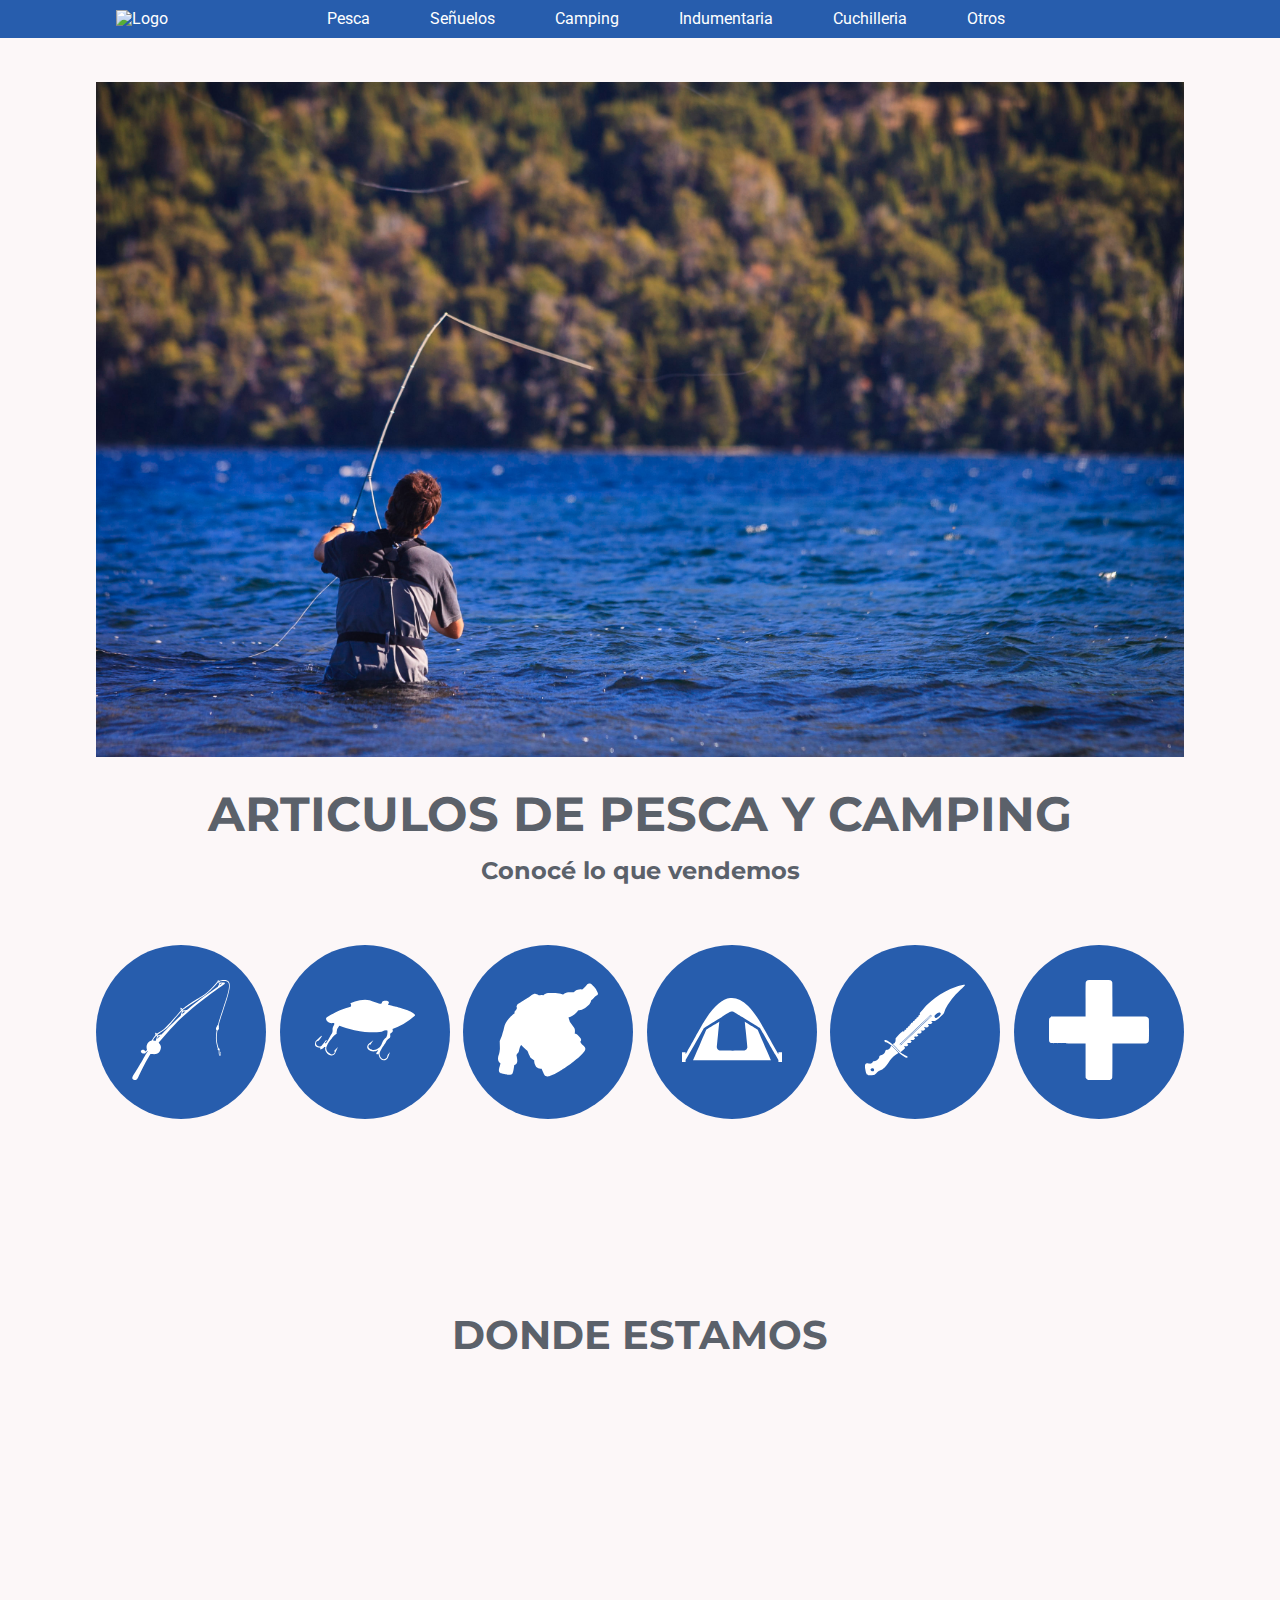
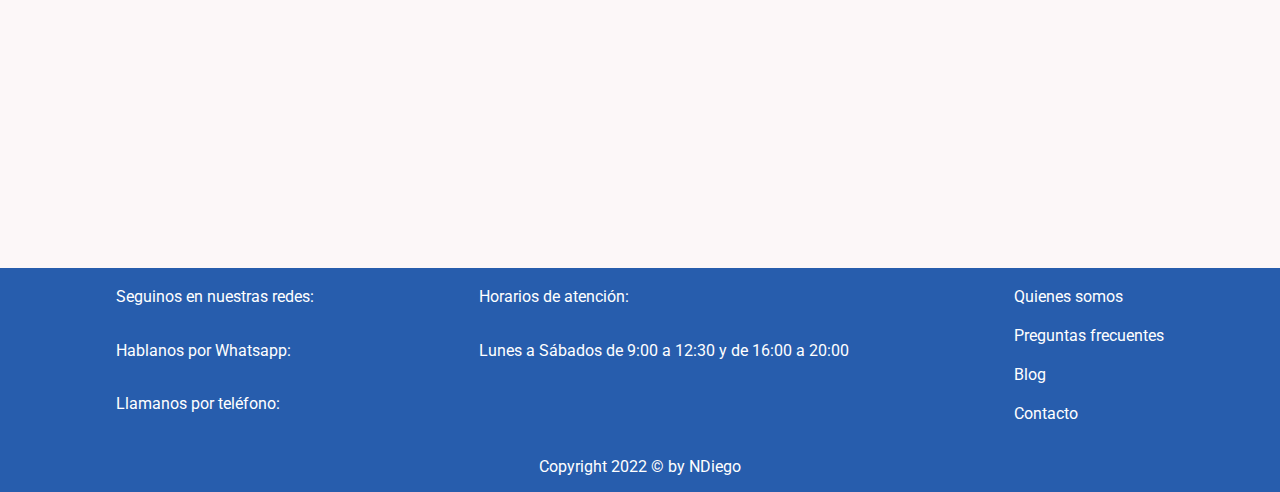
==== HTML/index.html @ 922c332b "Commit 1: Rama master - Estructura inicial del proyecto" ====
<!DOCTYPE html>
<html lang="es">
<head>
    <link rel="preconnect" href="https://fonts.googleapis.com">
    <link rel="preconnect" href="https://fonts.gstatic.com" crossorigin>
    <link href="https://fonts.googleapis.com/css2?family=Montserrat:wght@700;900&family=Roboto&display=swap" rel="stylesheet">
    <meta charset="UTF-8">
    <meta http-equiv="X-UA-Compatible" content="IE=edge">
    <meta name="viewport" content="width=device-width, initial-scale=1.0">
    <title>Proyecto-final</title>
    <!-- link para utilizar íconos de FONT AWESOME -->
    <link rel="stylesheet" href="https://cdnjs.cloudflare.com/ajax/libs/font-awesome/6.0.0-beta3/css/all.min.css" integrity="sha512-Fo3rlrZj/k7ujTnHg4CGR2D7kSs0v4LLanw2qksYuRlEzO+tcaEPQogQ0KaoGN26/zrn20ImR1DfuLWnOo7aBA==" crossorigin="anonymous" referrerpolicy="no-referrer" />
    <link rel="stylesheet" href="./estilos/estilos.css">
</head>
<body>
    <div class="contenedorHeader">
        <header>
            <nav class="nav">
                <!-- LOGO -->
                <a href="#" class="nav__logo">
                    <img class="nav__imgLogo" src="../imagenes/logo2.svg" alt="Logo">
                </a>
                
                <!-- BARRA DE NAVEGACIÓN -->
                <ul class="nav__lista">
                    <li class="nav__itemLista itemLista">
                        <a href="#">Pesca</a>
                    </li>
                    <li class="nav__itemLista itemLista">
                        <a href="#">Señuelos</a>
                    </li>
                    <li class="nav__itemLista itemLista">
                        <a href="#">Camping</a>
                    </li>
                    <li class="nav__itemLista itemLista">
                        <a href="#">Indumentaria</a>
                    </li>
                    <li class="nav__itemLista itemLista">
                        <a href="#">Cuchilleria</a>
                    </li>
                    <li class="nav__itemLista itemLista">
                        <a href="#">Otros</a>
                    </li>
                </ul>
                        
                <!-- ICONO DE LUPA (BUSQUEDA)-->
                <i class="fas fa-search nav__busqueda"></i>
            </nav>
        </header>
    </div>
    
    <div class="contenedor">
        <!-- SECCIÓN DE PORTADA -->
        <article class="portada">
            <!-- PORTADA CON CARRUSEL DE FOTOS -->
            <!-- Aún no sé hacer esto, asique solo dejaré una foto en reemplazo -->
            <!-- <img src="./imagenes/portada.jpg" alt="Imagen de portada" class="portada__img"> -->
        </article>
    
        <!-- SECCIÓN DE ARTICULOS QUE VENDEMOS-->
        <article class="mercaderia">
            <div class="mercaderia__titulos">
                <!-- TITULO Y SUBTITULO -->
                <h1 class="titulo mercaderia__h1">ARTICULOS DE PESCA Y CAMPING</h1>
                <h3 class="titulo mercaderia__h3">Conocé lo que vendemos</h3>
            </div>
    
            <!-- ICONOS DE CATEGORÍAS LINKEABLES-->
            <ul class="mercaderia__lista">
                <li class="mercaderia__itemLista">
                    <div class="mercaderia__contenedorItem">
                        <!-- Categoría PESCA -->
                        <img src="./imagenes/pesca.svg" alt="seccion pesca" class="mercaderia__iconos"> 
                    </div>
                </li>
                <li class="mercaderia__itemLista">
                    <div class="mercaderia__contenedorItem">
                        <!-- Categoría SEÑUELOS -->
                        <img src="./imagenes/señuelo.svg" alt="seccion señuelos" class="mercaderia__iconos"/>
                    </div>
                </li>
                <li class="mercaderia__itemLista">
                    <div class="mercaderia__contenedorItem">
                        <!-- Categoría INDUMENTARIA -->
                        <img src="./imagenes/indumentaria.svg" alt="seccion indumentaria" class="mercaderia__iconos">
                    </div>
                </li>
                <li class="mercaderia__itemLista">
                    <div class="mercaderia__contenedorItem">
                        <!-- Categoría CAMPING -->
                        <img src="./imagenes/camping.svg" alt="seccion camping" class="mercaderia__iconos">
                    </div>
                </li>
                <li class="mercaderia__itemLista">
                    <div class="mercaderia__contenedorItem">
                        <!-- Categoría CUCHILLERÍA -->
                        <img src="./imagenes/cuchillo2.svg" alt="seccion cuchilleria" class="mercaderia__iconos"/>
                    </div>
                </li>
                <li class="mercaderia__itemLista">
                    <div class="mercaderia__contenedorItem">
                        <!-- Categoría VARIADO -->
                        <img src="./imagenes/variado.svg" alt="seccion variados" class="mercaderia__iconos"/>
                    </div>
                </li>
            </ul>
        </article>
    
        <!-- SECCIÓN DONDE ESTAMOS -->
        <article class="ubicacion">
            <!-- MAPA DE GOOGLE MAPS CON UBICACIÓN -->
            <h2 class="titulo ubicacion__titulo">DONDE ESTAMOS</h2>
            <iframe class="ubicacion__mapa" src="https://www.google.com/maps/embed?pb=!1m14!1m12!1m3!1d972.3011311347514!2d-57.96935427771034!3d-34.946127029474404!2m3!1f0!2f0!3f0!3m2!1i1024!2i768!4f13.1!5e0!3m2!1ses-419!2sar!4v1642467983749!5m2!1ses-419!2sar" width="600" height="450" style="border:0;" allowfullscreen="" loading="lazy"></iframe>
        </article>
    </div>

    <div class="contenedorFooter">
        <!-- FOOTER -->
        <footer class="footer">
            <div class="footer__arriba">
                <!-- Redes sociales -->
                <div class="footer__contenedor footer__contenedor--redes">
                    <ul class="footer__lista">
                        <li class="footer__itemLista--redes itemLista">
                            <span class="footer__encabezado">Seguinos en nuestras redes:</span>
                            <a href="https://es-la.facebook.com/" target="_blank" class="icono-facebook">
                                <i class="fab fa-facebook-square"></i>
                            </a>
                            <a href="https://www.instagram.com/?hl=es-la" target="_blank">
                                <i class="fab fa-instagram-square"></i>
                            </a>
                        </li>
                        <li class="footer__itemLista--whatsapp itemLista">
                            <!-- WHATSAPP -->
                            <span class="footer__encabezado">Hablanos por Whatsapp: </span>
                            <i class="fab fa-whatsapp-square"></i>
                        </li>
                        <li class="footer__itemLista itemLista">
                            <!-- Teléfono fijo -->
                            <span class="footer__encabezado">Llamanos por teléfono:</span>
                            <i class="fas fa-phone-square"></i>
                        </li>
                    </ul>
                </div>
    
                <!-- Horarios de atención -->
                <div class="footer__contenedor footer__contenedor--horarios">                
                    <p class="footer__encabezado--horarios"><i class="fas fa-clock"></i> Horarios de atención:</p>                
                    <span>Lunes a Sábados de 9:00 a 12:30 y de 16:00 a 20:00</span>
                </div>
                
                <div class="footer__contenedor footer__contenedor--secciones">
                    <!-- LINKS FOOTER -->
                    <ul class="footer__lista footer__lista--secciones">
                        <li class="footer__itemLista footer__itemLista--secciones itemLista">
                            <a href="./secciones/quienesSomos.html" target="_blank">Quienes somos</a>
                        </li>
                        <li class="footer__itemLista footer__itemLista--secciones itemLista">
                            <a href="./secciones/preguntasFrecuentes.html" target="_blank">Preguntas frecuentes</a>
                        </li>
                        <li class="footer__itemLista footer__itemLista--secciones itemLista">
                            <a href="./secciones/blog.html" target="_blank">Blog</a>
                        </li>
                        <li class="footer__itemLista footer__itemLista--secciones itemLista">
                            <a href="./secciones/contacto.html" target="_blank">Contacto</a>                    
                        </li>
                    </ul>        
                </div>
            </div>
    
            <div class="footer__contenedor--copyright">
                <span class="footer__copyright">Copyright 2022 © by NDiego</span>
            </div>
        </footer>
    </div>
</body>
</html>
---- HTML/estilos/estilos.css ----
/*! normalize.css v8.0.1 | MIT License | github.com/necolas/normalize.css */

/* Document
   ========================================================================== */

/**
 * 1. Correct the line height in all browsers.
 * 2. Prevent adjustments of font size after orientation changes in iOS.
 */

 html {
    line-height: 1.15; /* 1 */
    -webkit-text-size-adjust: 100%; /* 2 */
  }
  
  /* Sections
     ========================================================================== */
  
  /**
   * Remove the margin in all browsers.
   */
  
  body {
    margin: 0;
  }
  
  /**
   * Render the `main` element consistently in IE.
   */
  
  main {
    display: block;
  }
  
  /**
   * Correct the font size and margin on `h1` elements within `section` and
   * `article` contexts in Chrome, Firefox, and Safari.
   */
  
  h1 {
    font-size: 2em;
    margin: 0.67em 0;
  }
  
  /* Grouping content
     ========================================================================== */
  
  /**
   * 1. Add the correct box sizing in Firefox.
   * 2. Show the overflow in Edge and IE.
   */
  
  hr {
    box-sizing: content-box; /* 1 */
    height: 0; /* 1 */
    overflow: visible; /* 2 */
  }
  
  /**
   * 1. Correct the inheritance and scaling of font size in all browsers.
   * 2. Correct the odd `em` font sizing in all browsers.
   */
  
  pre {
    font-family: monospace, monospace; /* 1 */
    font-size: 1em; /* 2 */
  }
  
  /* Text-level semantics
     ========================================================================== */
  
  /**
   * Remove the gray background on active links in IE 10.
   */
  
  a {
    background-color: transparent;
  }
  
  /**
   * 1. Remove the bottom border in Chrome 57-
   * 2. Add the correct text decoration in Chrome, Edge, IE, Opera, and Safari.
   */
  
  abbr[title] {
    border-bottom: none; /* 1 */
    text-decoration: underline; /* 2 */
    text-decoration: underline dotted; /* 2 */
  }
  
  /**
   * Add the correct font weight in Chrome, Edge, and Safari.
   */
  
  b,
  strong {
    font-weight: bolder;
  }
  
  /**
   * 1. Correct the inheritance and scaling of font size in all browsers.
   * 2. Correct the odd `em` font sizing in all browsers.
   */
  
  code,
  kbd,
  samp {
    font-family: monospace, monospace; /* 1 */
    font-size: 1em; /* 2 */
  }
  
  /**
   * Add the correct font size in all browsers.
   */
  
  small {
    font-size: 80%;
  }
  
  /**
   * Prevent `sub` and `sup` elements from affecting the line height in
   * all browsers.
   */
  
  sub,
  sup {
    font-size: 75%;
    line-height: 0;
    position: relative;
    vertical-align: baseline;
  }
  
  sub {
    bottom: -0.25em;
  }
  
  sup {
    top: -0.5em;
  }
  
  /* Embedded content
     ========================================================================== */
  
  /**
   * Remove the border on images inside links in IE 10.
   */
  
  img {
    border-style: none;
  }
  
  /* Forms
     ========================================================================== */
  
  /**
   * 1. Change the font styles in all browsers.
   * 2. Remove the margin in Firefox and Safari.
   */
  
  button,
  input,
  optgroup,
  select,
  textarea {
    font-family: inherit; /* 1 */
    font-size: 100%; /* 1 */
    line-height: 1.15; /* 1 */
    margin: 0; /* 2 */
  }
  
  /**
   * Show the overflow in IE.
   * 1. Show the overflow in Edge.
   */
  
  button,
  input { /* 1 */
    overflow: visible;
  }
  
  /**
   * Remove the inheritance of text transform in Edge, Firefox, and IE.
   * 1. Remove the inheritance of text transform in Firefox.
   */
  
  button,
  select { /* 1 */
    text-transform: none;
  }
  
  /**
   * Correct the inability to style clickable types in iOS and Safari.
   */
  
  button,
  [type="button"],
  [type="reset"],
  [type="submit"] {
    -webkit-appearance: button;
  }
  
  /**
   * Remove the inner border and padding in Firefox.
   */
  
  button::-moz-focus-inner,
  [type="button"]::-moz-focus-inner,
  [type="reset"]::-moz-focus-inner,
  [type="submit"]::-moz-focus-inner {
    border-style: none;
    padding: 0;
  }
  
  /**
   * Restore the focus styles unset by the previous rule.
   */
  
  button:-moz-focusring,
  [type="button"]:-moz-focusring,
  [type="reset"]:-moz-focusring,
  [type="submit"]:-moz-focusring {
    outline: 1px dotted ButtonText;
  }
  
  /**
   * Correct the padding in Firefox.
   */
  
  fieldset {
    padding: 0.35em 0.75em 0.625em;
  }
  
  /**
   * 1. Correct the text wrapping in Edge and IE.
   * 2. Correct the color inheritance from `fieldset` elements in IE.
   * 3. Remove the padding so developers are not caught out when they zero out
   *    `fieldset` elements in all browsers.
   */
  
  legend {
    box-sizing: border-box; /* 1 */
    color: inherit; /* 2 */
    display: table; /* 1 */
    max-width: 100%; /* 1 */
    padding: 0; /* 3 */
    white-space: normal; /* 1 */
  }
  
  /**
   * Add the correct vertical alignment in Chrome, Firefox, and Opera.
   */
  
  progress {
    vertical-align: baseline;
  }
  
  /**
   * Remove the default vertical scrollbar in IE 10+.
   */
  
  textarea {
    overflow: auto;
  }
  
  /**
   * 1. Add the correct box sizing in IE 10.
   * 2. Remove the padding in IE 10.
   */
  
  [type="checkbox"],
  [type="radio"] {
    box-sizing: border-box; /* 1 */
    padding: 0; /* 2 */
  }
  
  /**
   * Correct the cursor style of increment and decrement buttons in Chrome.
   */
  
  [type="number"]::-webkit-inner-spin-button,
  [type="number"]::-webkit-outer-spin-button {
    height: auto;
  }
  
  /**
   * 1. Correct the odd appearance in Chrome and Safari.
   * 2. Correct the outline style in Safari.
   */
  
  [type="search"] {
    -webkit-appearance: textfield; /* 1 */
    outline-offset: -2px; /* 2 */
  }
  
  /**
   * Remove the inner padding in Chrome and Safari on macOS.
   */
  
  [type="search"]::-webkit-search-decoration {
    -webkit-appearance: none;
  }
  
  /**
   * 1. Correct the inability to style clickable types in iOS and Safari.
   * 2. Change font properties to `inherit` in Safari.
   */
  
  ::-webkit-file-upload-button {
    -webkit-appearance: button; /* 1 */
    font: inherit; /* 2 */
  }
  
  /* Interactive
     ========================================================================== */
  
  /*
   * Add the correct display in Edge, IE 10+, and Firefox.
   */
  
  details {
    display: block;
  }
  
  /*
   * Add the correct display in all browsers.
   */
  
  summary {
    display: list-item;
  }
  
  /* Misc
     ========================================================================== */
  
  /**
   * Add the correct display in IE 10+.
   */
  
  template {
    display: none;
  }
  
  /**
   * Add the correct display in IE 10.
   */
  
  [hidden] {
    display: none;
  }

/*--------------------------------------------------------------------------------------------------------------------------------------*/
/* FIN DE NORMALIZE */
/*--------------------------------------------------------------------------------------------------------------------------------------*/

* {
    margin: 0;
    padding: 0;
    box-sizing: border-box;
}

/* CSS BÁSICO */

body {
    font-family: 'roboto', sans-serif   ;
}

.titulo {
    font-family: 'Montserrat', sans-serif;
}

li {
    list-style: none;
}

a {
    text-decoration: none;
}

/* COLORES */

body {
    background-color: #fcf7f8;
}

.contenedorHeader, .contenedorFooter {
    background-color: #275dad;
    color: #ffffff;
}

.nav a, .footer a {
    color: #ffffff;
}

.contenedor {
    color: #5b616a;
}

.mercaderia__contenedorItem {
    background-color: #275dad;
}

/* CSS BÁSICO - QUIENES SOMOS */

.quienes, .preguntas {
    color: #5b616a;
}

.mercaderia__h1 {
    font-size: 3rem;
}

.mercaderia__h3 {
    font-size: 1.5rem;
}

.mercaderia__contenedorItem:hover {
    background-color: #CED3DC;
}

.mercaderia__contenedorItem:active {
    background-color: #ABA9C3;
}

.ubicacion__titulo{
    font-size: 2.5rem;
}

.titulo__secciones {
    font-size: 2.5rem;
}

.quienes__h3 {
    font-size: 1.5rem;
}

.quienes__h5 {
    font-size: 0.95rem;
}

/* CSS BÁSICO - PREGUNTAS FRECUENTES */

.preguntas__h5 {
    font-size: 1.3rem;
}

/* CSS BÁSICO - BLOG */

.blog__h3 {
    font-size: 1.5rem;
}

.h2__texto {
    text-align: center;
}

/* CSS BÁSICO - CONTACTO */

.contacto__inputEncabezado {
    font-size: 1.1rem;
}

.contacto__boton {
    color: #5B616A;
    background-color: #CED3DC;
}

.contacto__boton:active {
    background-color: #ABA9C3;
}

/* APLICANDO FLEXBOX */

.nav {
    display: flex;
    flex-direction: row;
    flex-wrap: wrap;
    justify-content: space-between;
    align-items: center;
}

.nav__lista {
    display: flex;
    flex-direction: row;
    flex-wrap: wrap;
    justify-content: space-between;
}

.mercaderia__titulos {
    display: flex;
    flex-direction: column;
    justify-content: center;
    align-items: center;
}

.mercaderia__lista {
    display: flex;
    flex-wrap: wrap;
    justify-content: space-between;
    align-items: stretch;
}

.ubicacion {
    display: flex;
    flex-direction: column;
    justify-content: center;
    align-items: center;
}

.footer__arriba {
    display: flex;
    flex-wrap: wrap;
    justify-content: space-between;
    align-items: flex-start;
}

.footer__lista--secciones {
    height: 15vh;
    display: flex;
    flex-direction: column;
    justify-content: space-between;
}

.footer__contenedor--copyright {
    display: flex;
    justify-content: center;
    align-items:center;
}

/* FLEXBOX - QUIENES SOMOS */

.titulo__secciones {
    text-align: center;
}

.quienes__secciones {
    display: flex;
    justify-content: center;
    align-items: flex-start;
}

/* FLEXBOX - PREGUNTAS FRECUENTES */

.preguntas__lista {
    display: flex;
    justify-content: space-between;
    flex-wrap: wrap;
    
}

/* FLEXBOX - BLOG */

.seccion__contenido {
    display: flex;
    justify-content: flex-start;
}

.seccion__texto {
    display: flex;
    flex-direction: column;
    align-items: flex-end;
}

/* FLEXBOX - CONTACTO */

.contacto {
    display: flex;
    flex-direction: column;
    justify-content: center;
    align-items: center;
}

.contacto__form {
    display: flex;
    flex-direction: column;
}

.contacto__label {
    display: flex;
    flex-direction: column;
}

/* APLICANDO BOX-MODELING */

header, footer, .contenedor {
    width: 85%;
    margin: auto;
}

.contenedor {
    margin-top: 82.273px;
    height: auto;
    min-height: 70vh;
}

.contenedorHeader {
    position: fixed;
    top: 0;
    width: 100%;
}

.nav {
    padding: 10px 20px;
}

.nav__imgLogo {
    width: 160px;
}

.nav__itemLista {
    padding: 0 30px;
}

.portada {
    height: 75vh;
    background-image: url(../imagenes/portada.jpg);
    background-size: cover;
    background-position-y: bottom;
}

.mercaderia {
    margin: 30px 0;
    height: 55vh;
}

.mercaderia__h1 {
    margin: 0;
    margin-bottom: 15px;
}

.mercaderia__lista {
    margin-top: 60px;
}

.mercaderia__contenedorItem {
    padding: 35px;
    border-radius: 50%;
}

.mercaderia__iconos {
    width: 100px;
    height: 100px;
}

.ubicacion {
    margin: 30px 0;
}

.ubicacion__titulo {
    margin-bottom: 30px;
}

.ubicacion__mapa {
    width: 100%;
}

.footer__arriba {
    padding: 20px;
}

.footer__itemLista--redes, .footer__itemLista--whatsapp, .footer__encabezado--horarios {
    margin-bottom: 35px;
}

.footer__contenedor--copyright {
    padding: 15px 0;
}

/* BOX MODELING - QUIENES SOMOS */

.quienes__secciones {
    margin-top: 20px;
}

.quienes__itemLista {
    padding-bottom: 15px;
}

.titulo__secciones {
    padding-top: 30px;
}

.quienes__h3 {
    margin-bottom: 30px;
}

.quienes__h5 {
    margin-bottom: 15px;
}

.quienes__p {
    margin-bottom: 10px;
}

.quienes__seccion {
    padding: 30px;
}

.quienes__seccion--negocio {
    width: 60%;
}

.quienes__seccion--personal {
    width: 40%;
}

/* BOX MODELING - PREGUNTAS FRECUENTES */

.preguntas__titulo {
    margin-bottom: 20px;
}

.preguntas__itemLista {
    width: 30%;
    padding: 30px;
}

.preguntas__h5 {
    margin-bottom: 10px;
}

/* BOX MODELING - BLOG */

.blog__h3 {
    padding: 20px;
}

.blog__seccion {
    height: 350px;
}

.blog__contImg {
    width: 20%;
    padding: 20px;
    height: 254px;
    overflow: hidden;
}

.blog__img {
    width: 100%;
}

.seccion__texto {
    width: 70%;
    padding: 20px;
}

.h2__texto {
    padding: 15px;
    margin-top: 35px;
}

/* BOX MODELING - CONTACTO */

.titulo__secciones--contacto {
    margin-bottom: 40px;
}

.contacto__label {
    margin: 10px 0;
}

.contacto__inputEncabezado {
    margin-bottom: 5px;
}

.contacto__input {
    padding: 5px 3px;
}

.contacto__boton {
    margin-bottom: 70px;
    border: none;
    font-family: 'roboto', sans-serif;
    padding: 10px 0;
}
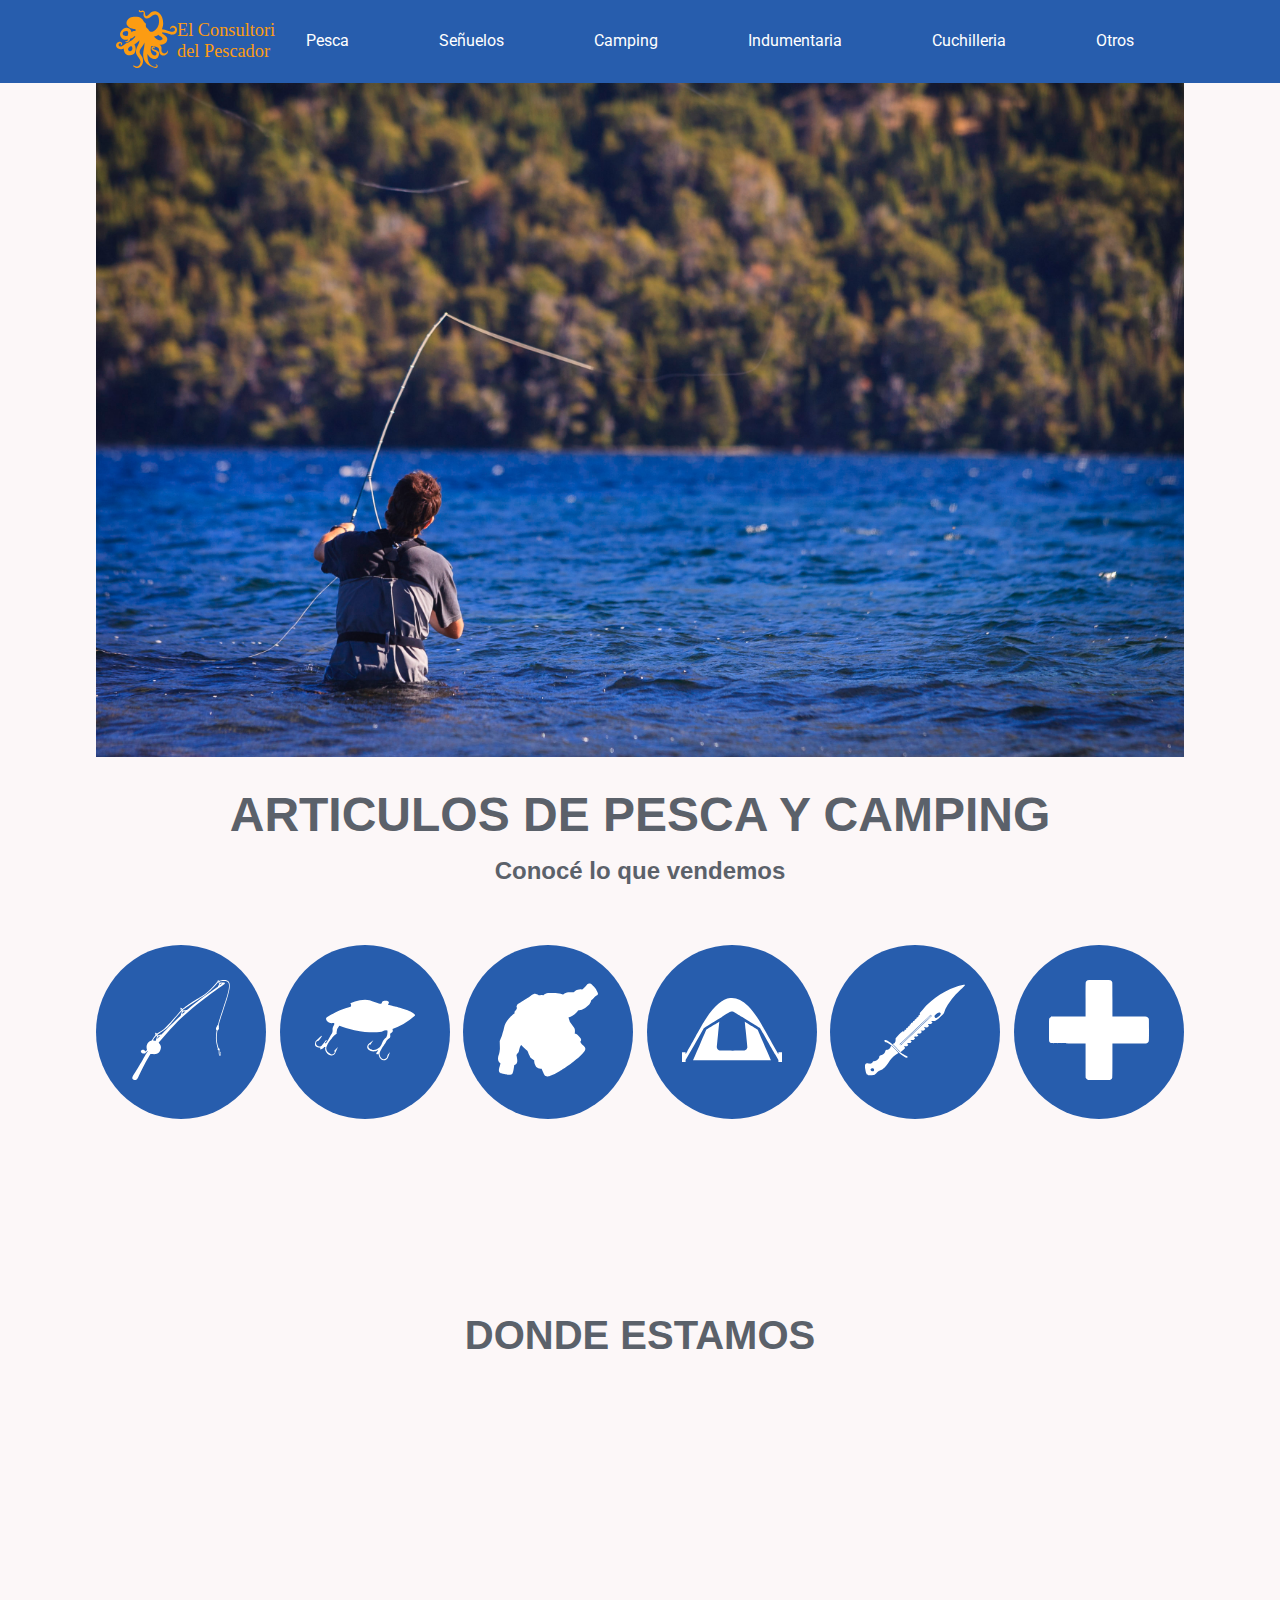
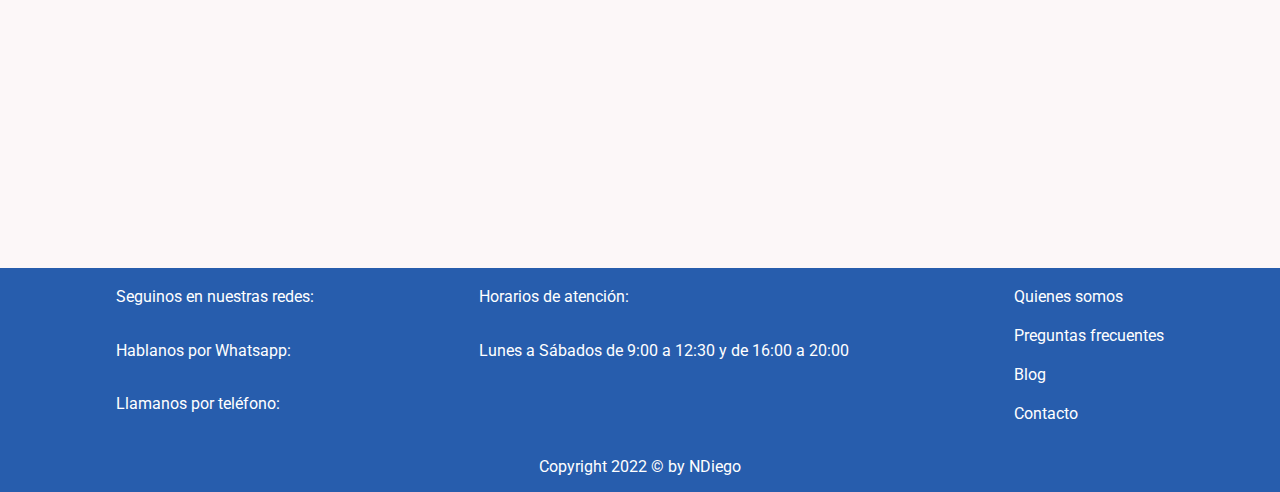
==== commit e3bd7787: "Rama MOBILE - Cambio de FLEXBOX a GRID en NAV, responsive para tablet en nav." ====
--- a/HTML/index.html
+++ b/HTML/index.html
@@ -3,7 +3,7 @@
 <head>
     <link rel="preconnect" href="https://fonts.googleapis.com">
     <link rel="preconnect" href="https://fonts.gstatic.com" crossorigin>
-    <link href="https://fonts.googleapis.com/css2?family=Montserrat:wght@700;900&family=Roboto&display=swap" rel="stylesheet">
+    <link href="https://fonts.googleapis.com/css2?family=Roboto:wght@100;300;400;500;700;900&display=swap" rel="stylesheet">
     <meta charset="UTF-8">
     <meta http-equiv="X-UA-Compatible" content="IE=edge">
     <meta name="viewport" content="width=device-width, initial-scale=1.0">
@@ -16,9 +16,9 @@
     <div class="contenedorHeader">
         <header>
             <nav class="nav">
-                <!-- LOGO -->
+                <!-- LOGO hola -->
                 <a href="#" class="nav__logo">
-                    <img class="nav__imgLogo" src="../imagenes/logo2.svg" alt="Logo">
+                    <img class="nav__imgLogo" src="./imagenes/logo2.svg" alt="Logo">
                 </a>
                 
                 <!-- BARRA DE NAVEGACIÓN -->
--- a/HTML/estilos/estilos.css
+++ b/HTML/estilos/estilos.css
@@ -468,13 +468,11 @@
     background-color: #ABA9C3;
 }
 
-/* APLICANDO FLEXBOX */
+/* APLICANDO GRID INDEX */
 
 .nav {
-    display: flex;
-    flex-direction: row;
-    flex-wrap: wrap;
-    justify-content: space-between;
+    display: grid;
+    grid-template-columns: auto 1fr auto;
     align-items: center;
 }
 
@@ -772,4 +770,30 @@
     border: none;
     font-family: 'roboto', sans-serif;
     padding: 10px 0;
+}
+
+/* MEDIA QUERYS */
+
+@media screen and (max-device-width: 768px){
+    /* grid tablet */
+    .nav {
+        display: grid;
+        grid-template-areas:    "logo busqueda" 
+                                "nav nav";
+        grid-template-columns: 1fr 1fr;
+        grid-template-rows: 1fr 1fr;
+        align-items: center;
+    }
+
+    .nav__logo {
+        grid-area: logo;
+    }
+
+    .nav__lista {
+        grid-area: nav;
+    }
+
+    .nav__busqueda {
+        grid-area: busqueda;
+    }
 }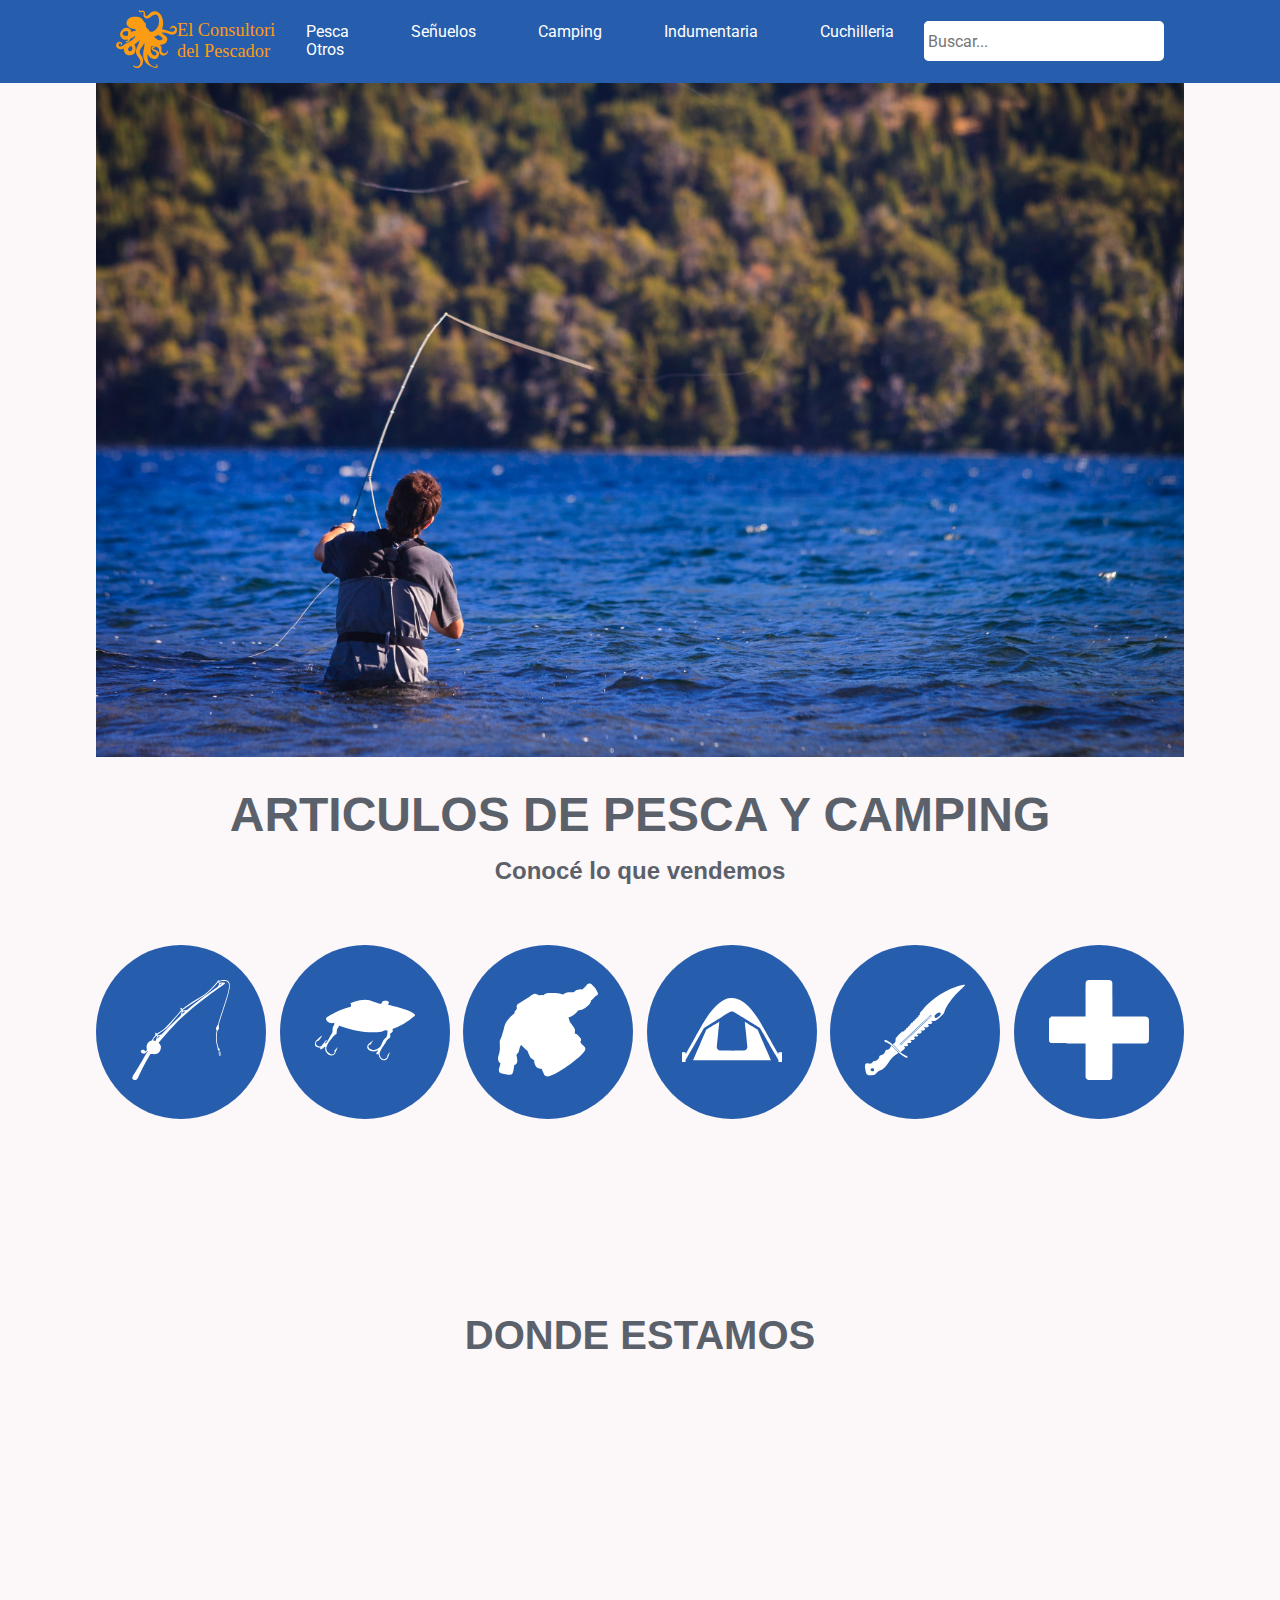
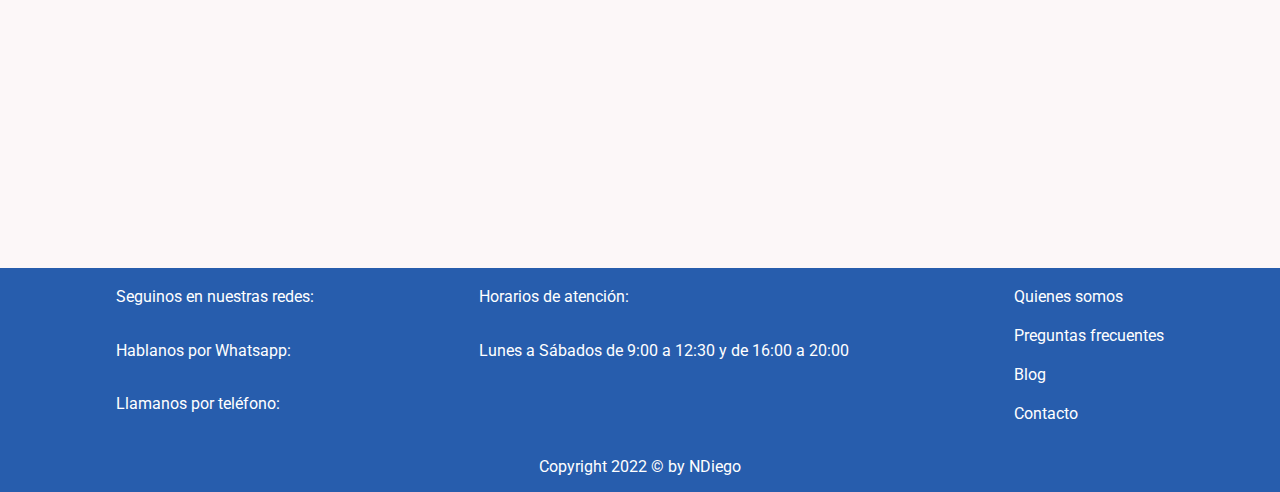
==== commit a17f6d30: "Rama MOBILE - Responsive de NAV - Se actualiza la BUSQUEDA" ====
--- a/HTML/index.html
+++ b/HTML/index.html
@@ -43,8 +43,15 @@
                     </li>
                 </ul>
                         
-                <!-- ICONO DE LUPA (BUSQUEDA)-->
-                <i class="fas fa-search nav__busqueda"></i>
+                <!-- BUSQUEDA -->
+                <form action="" class="header__form">
+                    <fieldset>
+                        <input type="search" class="header__input-busqueda" placeholder=" Buscar...">
+                        <button type="submit" class="header__boton-busqueda">
+                            <i class="fas fa-search boton__icono"></i>
+                        </button>
+                    </fieldset>
+                </form>
             </nav>
         </header>
     </div>
@@ -66,44 +73,46 @@
             </div>
     
             <!-- ICONOS DE CATEGORÍAS LINKEABLES-->
-            <ul class="mercaderia__lista">
-                <li class="mercaderia__itemLista">
-                    <div class="mercaderia__contenedorItem">
-                        <!-- Categoría PESCA -->
-                        <img src="./imagenes/pesca.svg" alt="seccion pesca" class="mercaderia__iconos"> 
-                    </div>
-                </li>
-                <li class="mercaderia__itemLista">
-                    <div class="mercaderia__contenedorItem">
-                        <!-- Categoría SEÑUELOS -->
-                        <img src="./imagenes/señuelo.svg" alt="seccion señuelos" class="mercaderia__iconos"/>
-                    </div>
-                </li>
-                <li class="mercaderia__itemLista">
-                    <div class="mercaderia__contenedorItem">
-                        <!-- Categoría INDUMENTARIA -->
-                        <img src="./imagenes/indumentaria.svg" alt="seccion indumentaria" class="mercaderia__iconos">
-                    </div>
-                </li>
-                <li class="mercaderia__itemLista">
-                    <div class="mercaderia__contenedorItem">
-                        <!-- Categoría CAMPING -->
-                        <img src="./imagenes/camping.svg" alt="seccion camping" class="mercaderia__iconos">
-                    </div>
-                </li>
-                <li class="mercaderia__itemLista">
-                    <div class="mercaderia__contenedorItem">
-                        <!-- Categoría CUCHILLERÍA -->
-                        <img src="./imagenes/cuchillo2.svg" alt="seccion cuchilleria" class="mercaderia__iconos"/>
-                    </div>
-                </li>
-                <li class="mercaderia__itemLista">
-                    <div class="mercaderia__contenedorItem">
-                        <!-- Categoría VARIADO -->
-                        <img src="./imagenes/variado.svg" alt="seccion variados" class="mercaderia__iconos"/>
-                    </div>
-                </li>
-            </ul>
+            <div class="mercaderia__contenedor-lista">
+                <ul class="mercaderia__lista">
+                    <li class="mercaderia__itemLista">
+                        <div class="mercaderia__contenedorItem">
+                            <!-- Categoría PESCA -->
+                            <img src="./imagenes/pesca.svg" alt="seccion pesca" class="mercaderia__iconos"> 
+                        </div>
+                    </li>
+                    <li class="mercaderia__itemLista">
+                        <div class="mercaderia__contenedorItem">
+                            <!-- Categoría SEÑUELOS -->
+                            <img src="./imagenes/señuelo.svg" alt="seccion señuelos" class="mercaderia__iconos"/>
+                        </div>
+                    </li>
+                    <li class="mercaderia__itemLista">
+                        <div class="mercaderia__contenedorItem">
+                            <!-- Categoría INDUMENTARIA -->
+                            <img src="./imagenes/indumentaria.svg" alt="seccion indumentaria" class="mercaderia__iconos">
+                        </div>
+                    </li>
+                    <li class="mercaderia__itemLista">
+                        <div class="mercaderia__contenedorItem">
+                            <!-- Categoría CAMPING -->
+                            <img src="./imagenes/camping.svg" alt="seccion camping" class="mercaderia__iconos">
+                        </div>
+                    </li>
+                    <li class="mercaderia__itemLista">
+                        <div class="mercaderia__contenedorItem">
+                            <!-- Categoría CUCHILLERÍA -->
+                            <img src="./imagenes/cuchillo2.svg" alt="seccion cuchilleria" class="mercaderia__iconos"/>
+                        </div>
+                    </li>
+                    <li class="mercaderia__itemLista">
+                        <div class="mercaderia__contenedorItem">
+                            <!-- Categoría VARIADO -->
+                            <img src="./imagenes/variado.svg" alt="seccion variados" class="mercaderia__iconos"/>
+                        </div>
+                    </li>
+                </ul>
+            </div>
         </article>
     
         <!-- SECCIÓN DONDE ESTAMOS -->
--- a/HTML/estilos/estilos.css
+++ b/HTML/estilos/estilos.css
@@ -608,6 +608,50 @@
     padding: 0 30px;
 }
 
+.header__form {
+    min-width: 240px;
+}
+
+.header__form fieldset {
+    background-color: #FFFFFF;
+    border: none;
+    border-radius: 5px;
+    padding: 0;
+    /* padding-left: 30px; */
+    overflow: hidden;
+    height: 40px;
+}
+
+.header__input-busqueda, .header__boton-busqueda {
+    position: relative;
+    width: 85%px;
+    height: 40px;
+    padding: 0;
+}
+
+.header__input-busqueda {
+    border: none;
+    color: #666;
+}
+
+.header__input-busqueda:focus {
+    outline: none;
+}
+
+.header__boton-busqueda {
+    border: none;
+    width: 15%;
+    background-color: #FE9021;
+    border-top-right-radius: 5px;
+    border-bottom-right-radius: 5px;
+    text-align: center;
+}
+
+.boton__icono {
+    color: #fff;
+    font-size: 1.3rem;
+}
+
 .portada {
     height: 75vh;
     background-image: url(../imagenes/portada.jpg);
@@ -617,7 +661,7 @@
 
 .mercaderia {
     margin: 30px 0;
-    height: 55vh;
+    min-height: 55vh;
 }
 
 .mercaderia__h1 {
@@ -774,7 +818,15 @@
 
 /* MEDIA QUERYS */
 
-@media screen and (max-device-width: 768px){
+@media screen and (max-device-width: 425px){
+    .nav {
+        display: grid;
+        grid-template-columns: 1fr;
+        grid-template-rows: 1fr 1fr 1fr;
+    }
+}
+
+@media screen and (min-device-width: 426px) and (max-device-width: 768px){
     /* grid tablet */
     .nav {
         display: grid;
@@ -796,4 +848,14 @@
     .nav__busqueda {
         grid-area: busqueda;
     }
-}+
+    /* Venta de acticulos */
+
+    .mercaderia__h1 {
+        text-align: center;
+    }
+
+    .mercaderia__contenedor-lista {
+        display: block;
+    }
+}
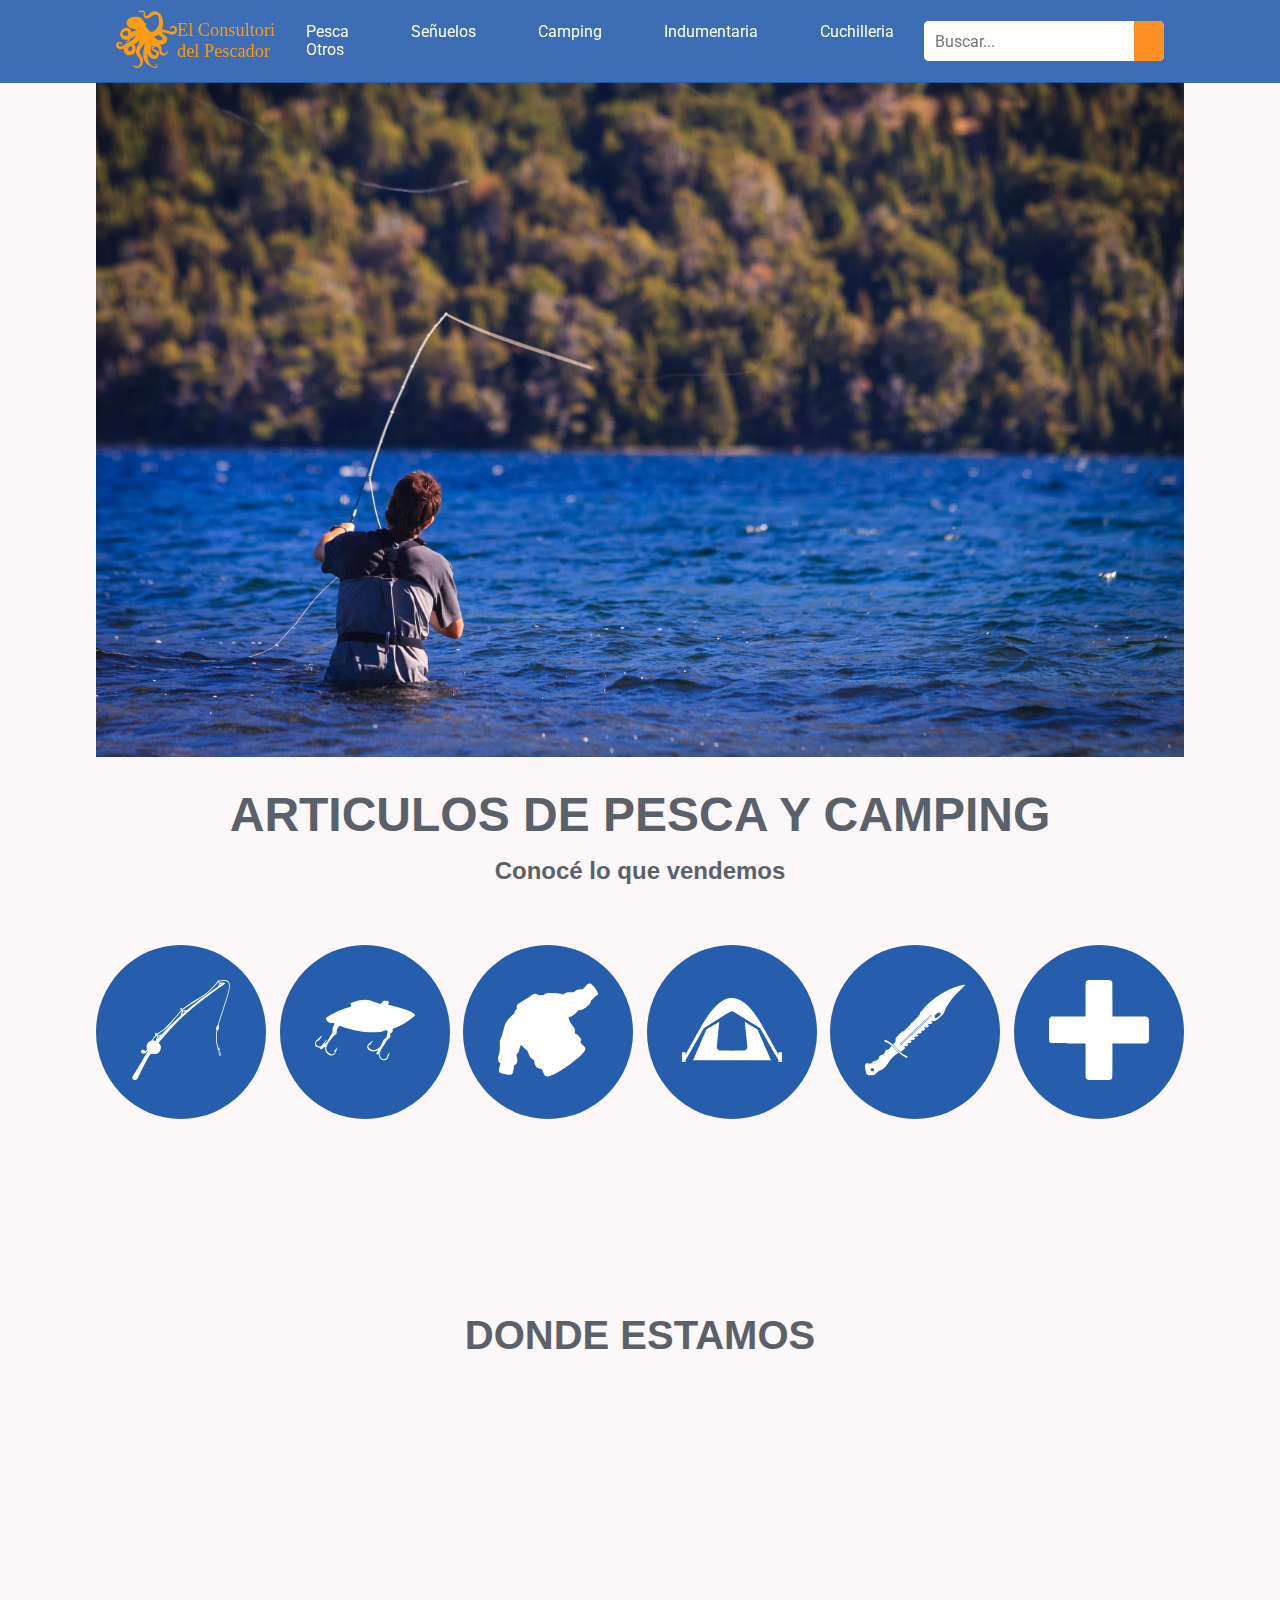
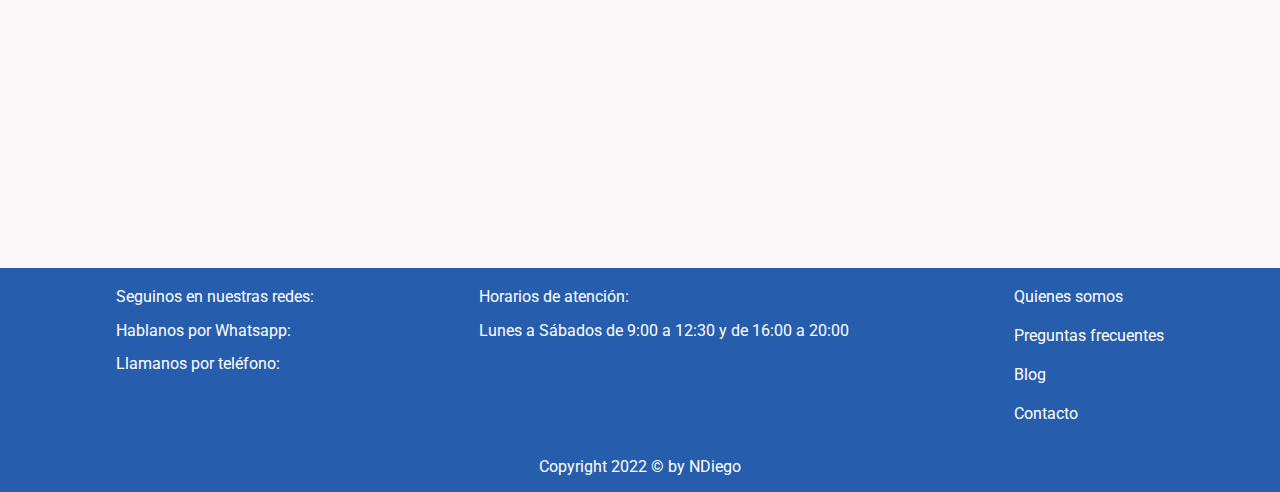
==== commit 92f4c93e: "Rama MOBILE - Titulo UBICACIÓN, se acomoda FOOTER para 425px" ====
--- a/HTML/index.html
+++ b/HTML/index.html
@@ -130,7 +130,7 @@
                 <!-- Redes sociales -->
                 <div class="footer__contenedor footer__contenedor--redes">
                     <ul class="footer__lista">
-                        <li class="footer__itemLista--redes itemLista">
+                        <li class="footer__texto footer__itemLista--redes itemLista">
                             <span class="footer__encabezado">Seguinos en nuestras redes:</span>
                             <a href="https://es-la.facebook.com/" target="_blank" class="icono-facebook">
                                 <i class="fab fa-facebook-square"></i>
@@ -139,12 +139,12 @@
                                 <i class="fab fa-instagram-square"></i>
                             </a>
                         </li>
-                        <li class="footer__itemLista--whatsapp itemLista">
+                        <li class="footer__texto footer__itemLista--whatsapp itemLista">
                             <!-- WHATSAPP -->
-                            <span class="footer__encabezado">Hablanos por Whatsapp: </span>
+                            <span class="footer__texto footer__encabezado">Hablanos por Whatsapp: </span>
                             <i class="fab fa-whatsapp-square"></i>
                         </li>
-                        <li class="footer__itemLista itemLista">
+                        <li class="footer__texto footer__itemLista itemLista">
                             <!-- Teléfono fijo -->
                             <span class="footer__encabezado">Llamanos por teléfono:</span>
                             <i class="fas fa-phone-square"></i>
@@ -154,23 +154,23 @@
     
                 <!-- Horarios de atención -->
                 <div class="footer__contenedor footer__contenedor--horarios">                
-                    <p class="footer__encabezado--horarios"><i class="fas fa-clock"></i> Horarios de atención:</p>                
-                    <span>Lunes a Sábados de 9:00 a 12:30 y de 16:00 a 20:00</span>
+                    <p class="footer__texto footer__encabezado--horarios"><i class="fas fa-clock"></i> Horarios de atención:</p>                
+                    <span class="footer__texto">Lunes a Sábados de 9:00 a 12:30 y de 16:00 a 20:00</span>
                 </div>
                 
                 <div class="footer__contenedor footer__contenedor--secciones">
                     <!-- LINKS FOOTER -->
                     <ul class="footer__lista footer__lista--secciones">
-                        <li class="footer__itemLista footer__itemLista--secciones itemLista">
+                        <li class="footer__texto footer__itemLista footer__itemLista--secciones itemLista">
                             <a href="./secciones/quienesSomos.html" target="_blank">Quienes somos</a>
                         </li>
-                        <li class="footer__itemLista footer__itemLista--secciones itemLista">
+                        <li class="footer__texto footer__itemLista footer__itemLista--secciones itemLista">
                             <a href="./secciones/preguntasFrecuentes.html" target="_blank">Preguntas frecuentes</a>
                         </li>
-                        <li class="footer__itemLista footer__itemLista--secciones itemLista">
+                        <li class="footer__texto footer__itemLista footer__itemLista--secciones itemLista">
                             <a href="./secciones/blog.html" target="_blank">Blog</a>
                         </li>
-                        <li class="footer__itemLista footer__itemLista--secciones itemLista">
+                        <li class="footer__texto footer__itemLista footer__itemLista--secciones itemLista">
                             <a href="./secciones/contacto.html" target="_blank">Contacto</a>                    
                         </li>
                     </ul>        
--- a/HTML/estilos/estilos.css
+++ b/HTML/estilos/estilos.css
@@ -382,7 +382,11 @@
     background-color: #fcf7f8;
 }
 
-.contenedorHeader, .contenedorFooter {
+.contenedorHeader {
+    background-color: rgb(39, 93, 173, 0.9);
+}
+
+.contenedorFooter {
     background-color: #275dad;
     color: #ffffff;
 }
@@ -509,6 +513,19 @@
     flex-wrap: wrap;
     justify-content: space-between;
     align-items: flex-start;
+    gap: 40px;
+}
+
+.footer__lista {
+    display: flex;
+    flex-direction: column;
+    gap: 15px;
+}
+
+.footer__contenedor--horarios {
+    display: flex;
+    flex-direction: column;
+    gap: 15px;
 }
 
 .footer__lista--secciones {
@@ -516,6 +533,7 @@
     display: flex;
     flex-direction: column;
     justify-content: space-between;
+    gap: 15px;
 }
 
 .footer__contenedor--copyright {
@@ -620,6 +638,8 @@
     /* padding-left: 30px; */
     overflow: hidden;
     height: 40px;
+    display: flex;
+    justify-content: space-between;
 }
 
 .header__input-busqueda, .header__boton-busqueda {
@@ -632,6 +652,7 @@
 .header__input-busqueda {
     border: none;
     color: #666;
+    padding-left: 7px;
 }
 
 .header__input-busqueda:focus {
@@ -699,10 +720,6 @@
     padding: 20px;
 }
 
-.footer__itemLista--redes, .footer__itemLista--whatsapp, .footer__encabezado--horarios {
-    margin-bottom: 35px;
-}
-
 .footer__contenedor--copyright {
     padding: 15px 0;
 }
@@ -819,10 +836,58 @@
 /* MEDIA QUERYS */
 
 @media screen and (max-device-width: 425px){
+    
+    /* HEADER */
+
     .nav {
-        display: grid;
-        grid-template-columns: 1fr;
-        grid-template-rows: 1fr 1fr 1fr;
+        display: flex;
+        flex-direction: column;
+        gap: 25px;
+        align-items: flex-start;
+    }
+
+    .nav__lista {
+        display: flex;
+        flex-direction: column;
+        gap: 10px;
+    }
+
+    .nav__itemLista {
+        padding: 0;
+    }
+
+    .nav__itemLista a {
+        font-size: 1.4rem;
+    }
+
+    .header__form {
+        width: 100%;
+    }
+
+    /* PORTADA */
+
+    .portada {
+        display: none;
+    }
+
+    /* MERCADERIA */
+
+    .mercaderia {
+        margin-top: 400px;
+    }
+
+    .mercaderia__h1 {
+        text-align: center;
+    }
+
+    /* UBICACIÓN */
+
+    .ubicacion__titulo {
+        text-align: center;
+    }
+
+    .footer__texto {
+        font-size: 1.3rem;
     }
 }
 
@@ -835,6 +900,7 @@
         grid-template-columns: 1fr 1fr;
         grid-template-rows: 1fr 1fr;
         align-items: center;
+        row-gap: 25px;
     }
 
     .nav__logo {
@@ -843,12 +909,26 @@
 
     .nav__lista {
         grid-area: nav;
+        display: grid;
+        grid-template-columns: repeat(3,1fr);
+        grid-template-rows: repeat(2,1fr);
+        row-gap: 10px;
+    }
+
+    .nav__itemLista {
+        text-align: center;
+    }
+
+    .nav__itemLista a {
+        font-size: 1.3rem;
     }
 
     .nav__busqueda {
         grid-area: busqueda;
     }
 
+
+
     /* Venta de acticulos */
 
     .mercaderia__h1 {
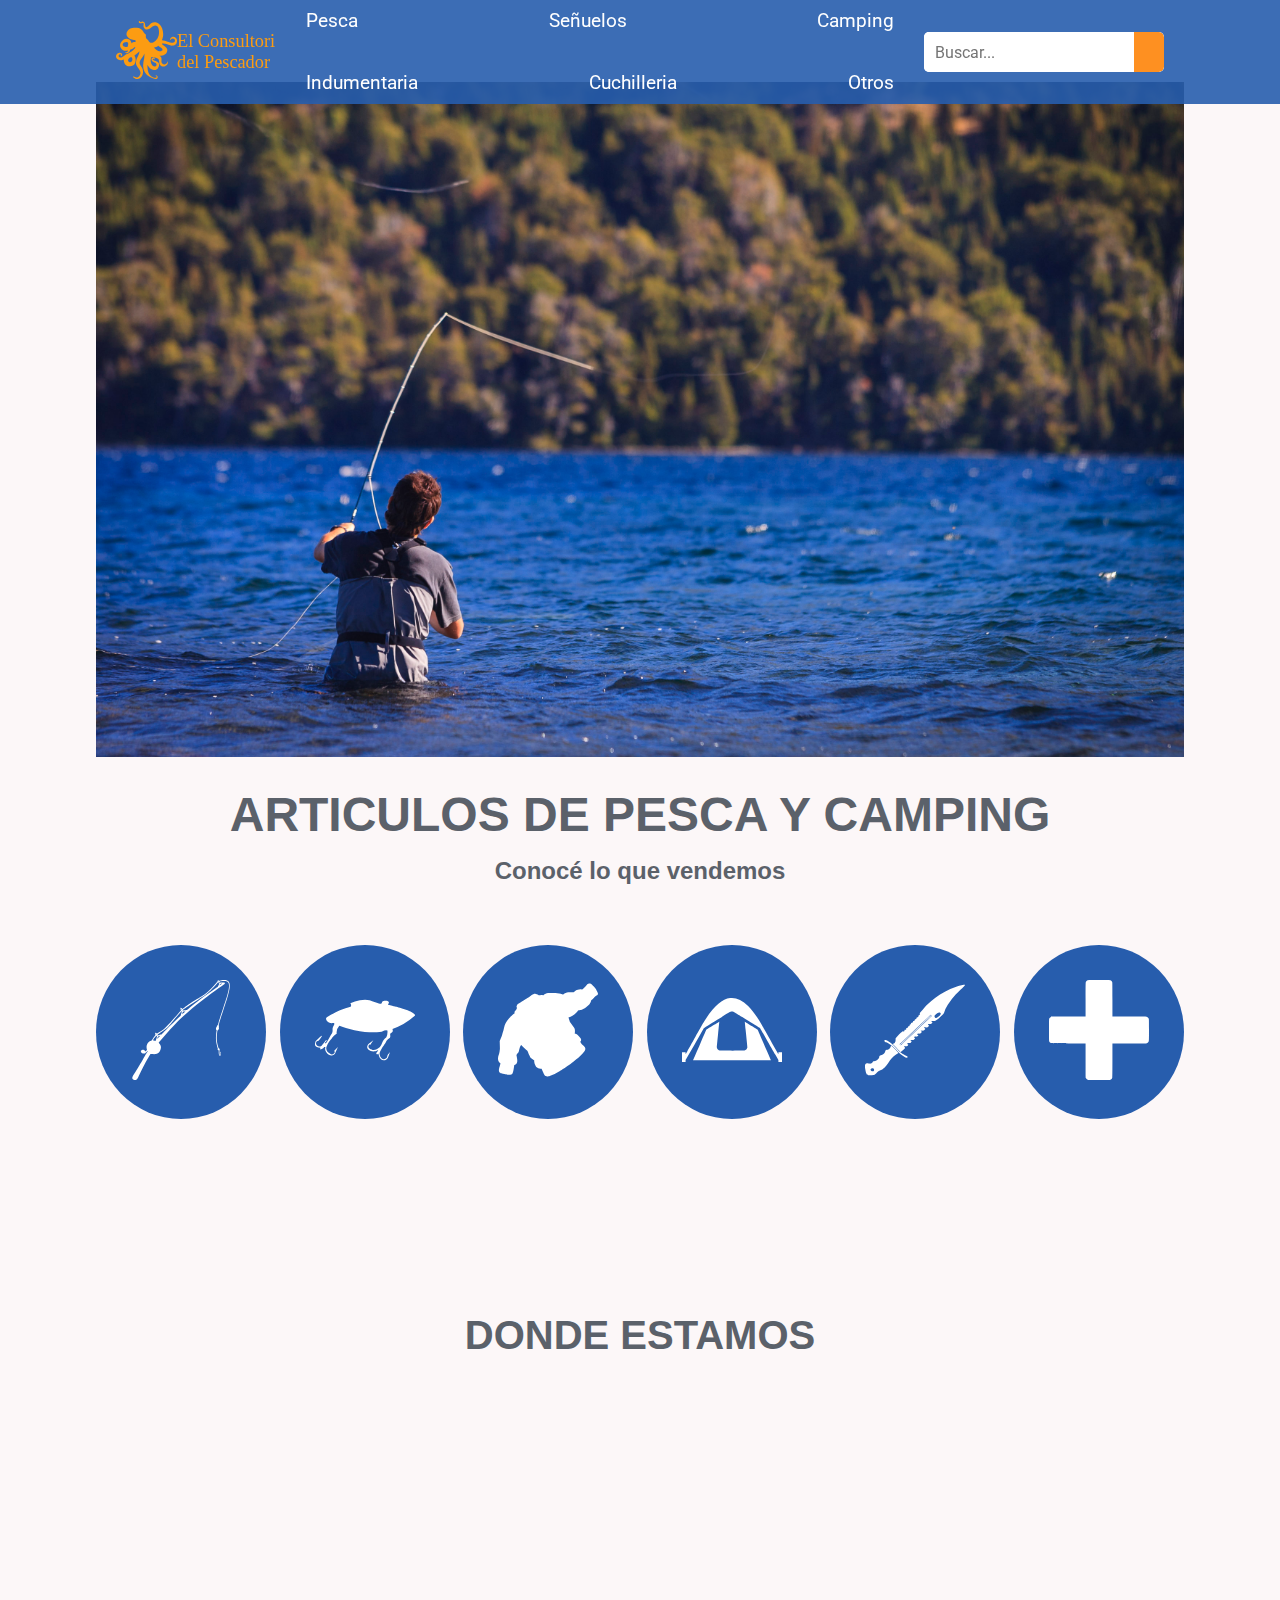
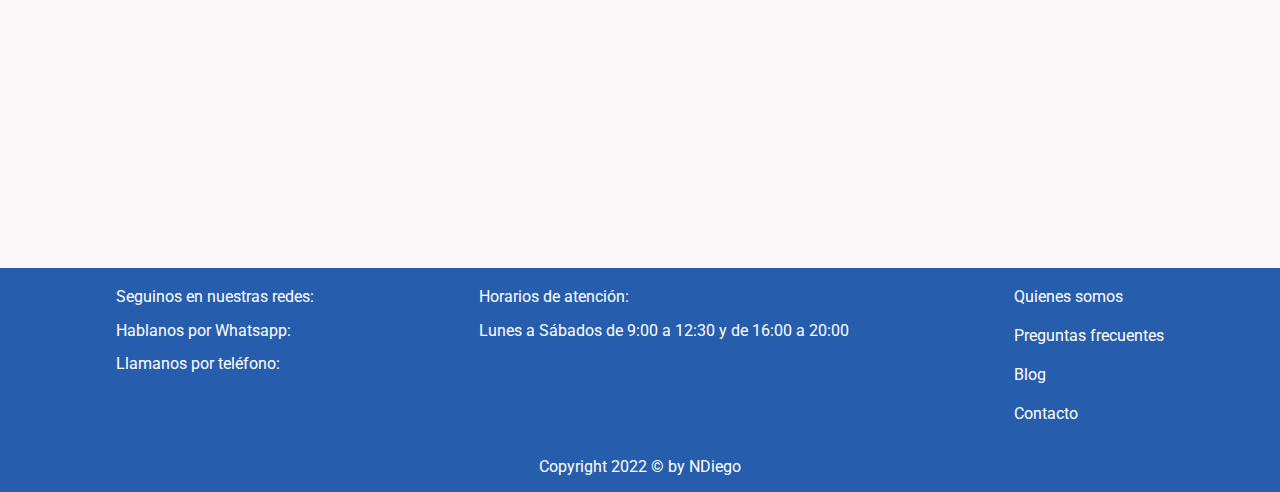
==== commit b7dc0f80: "Rama MOBILE - Se quita el target blank en las secciones del footer del index" ====
--- a/HTML/index.html
+++ b/HTML/index.html
@@ -162,16 +162,16 @@
                     <!-- LINKS FOOTER -->
                     <ul class="footer__lista footer__lista--secciones">
                         <li class="footer__texto footer__itemLista footer__itemLista--secciones itemLista">
-                            <a href="./secciones/quienesSomos.html" target="_blank">Quienes somos</a>
+                            <a href="./secciones/quienesSomos.html">Quienes somos</a>
                         </li>
                         <li class="footer__texto footer__itemLista footer__itemLista--secciones itemLista">
-                            <a href="./secciones/preguntasFrecuentes.html" target="_blank">Preguntas frecuentes</a>
+                            <a href="./secciones/preguntasFrecuentes.html">Preguntas frecuentes</a>
                         </li>
                         <li class="footer__texto footer__itemLista footer__itemLista--secciones itemLista">
-                            <a href="./secciones/blog.html" target="_blank">Blog</a>
+                            <a href="./secciones/blog.html">Blog</a>
                         </li>
                         <li class="footer__texto footer__itemLista footer__itemLista--secciones itemLista">
-                            <a href="./secciones/contacto.html" target="_blank">Contacto</a>                    
+                            <a href="./secciones/contacto.html">Contacto</a>                    
                         </li>
                     </ul>        
                 </div>
--- a/HTML/estilos/estilos.css
+++ b/HTML/estilos/estilos.css
@@ -376,6 +376,10 @@
     text-decoration: none;
 }
 
+.nav__lista {
+    font-size: 1.2rem;
+}
+
 /* COLORES */
 
 body {
@@ -475,8 +479,8 @@
 /* APLICANDO GRID INDEX */
 
 .nav {
-    display: grid;
-    grid-template-columns: auto 1fr auto;
+    display: flex;
+    justify-content: space-between;
     align-items: center;
 }
 
@@ -485,6 +489,7 @@
     flex-direction: row;
     flex-wrap: wrap;
     justify-content: space-between;
+    gap: 40px;
 }
 
 .mercaderia__titulos {
@@ -835,6 +840,8 @@
 
 /* MEDIA QUERYS */
 
+/* RESPONSIVE MOBILES 425px */
+
 @media screen and (max-device-width: 425px){
     
     /* HEADER */
@@ -880,19 +887,29 @@
         text-align: center;
     }
 
+    .mercaderia__lista {
+        gap:15px;
+    }
+
     /* UBICACIÓN */
 
     .ubicacion__titulo {
         text-align: center;
     }
 
+    /* FOOTER */
+
     .footer__texto {
         font-size: 1.3rem;
     }
 }
 
+/* RESPONSIVE TABLET 768px */
+
 @media screen and (min-device-width: 426px) and (max-device-width: 768px){
-    /* grid tablet */
+    
+    /* NAV */
+
     .nav {
         display: grid;
         grid-template-areas:    "logo busqueda" 
@@ -927,9 +944,13 @@
         grid-area: busqueda;
     }
 
-
-
-    /* Venta de acticulos */
+    /* PORTADA */
+
+    .portada {
+        margin-top: 170px;
+    }
+
+    /* MERCADERÍA */
 
     .mercaderia__h1 {
         text-align: center;
@@ -938,4 +959,33 @@
     .mercaderia__contenedor-lista {
         display: block;
     }
-}
+
+    .mercaderia__lista {
+        gap: 40px;
+    }
+
+    /* FOOTER */
+
+    .footer__arriba {
+        display: grid;
+        grid-template-areas: "redes secciones"
+                             "horarios horarios";
+        grid-template-columns: 1fr 1fr;
+        grid-template-rows: 1fr 1fr;
+
+        font-size: 1.2rem;
+    }
+
+    .footer__contenedor--redes {
+        grid-area: redes;
+    }
+
+    .footer__contenedor--horarios {
+        grid-area: horarios;
+    }
+
+    .footer__contenedor--secciones {
+        grid-area: secciones;
+    }
+
+}
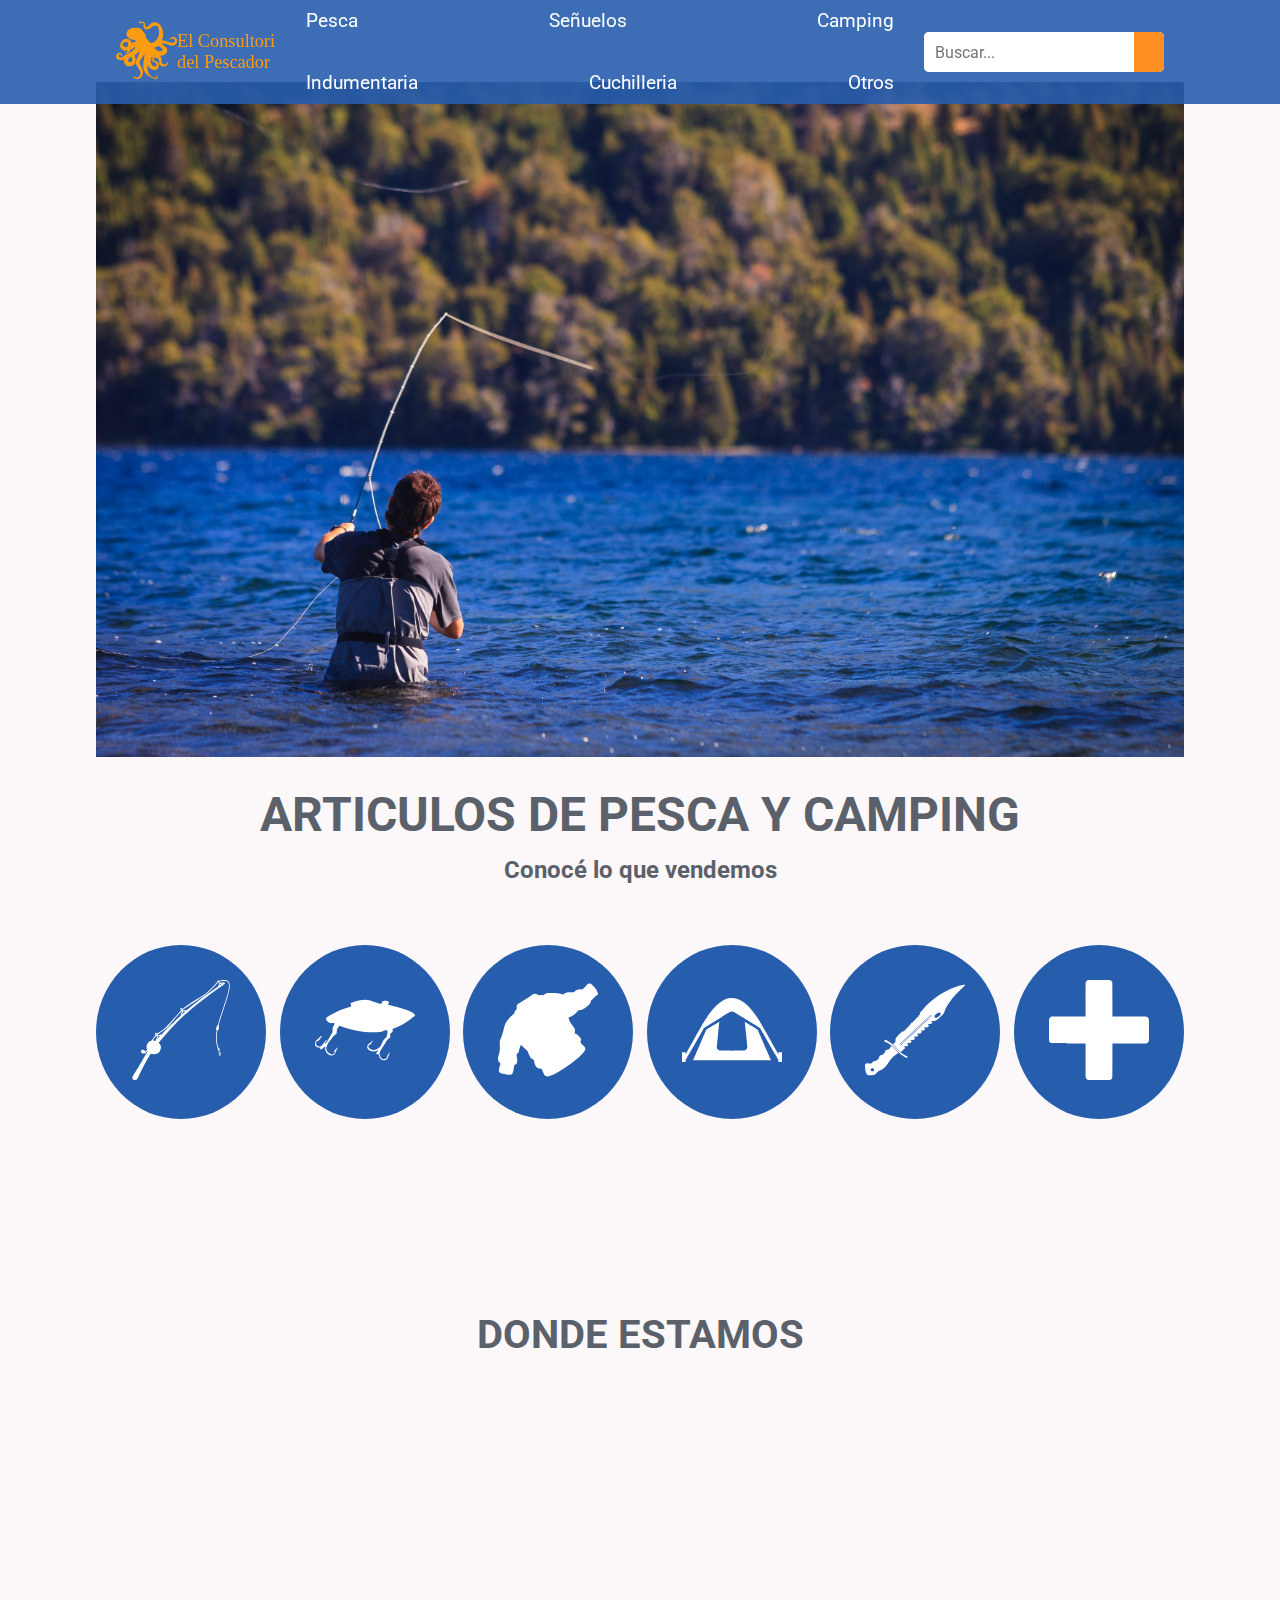
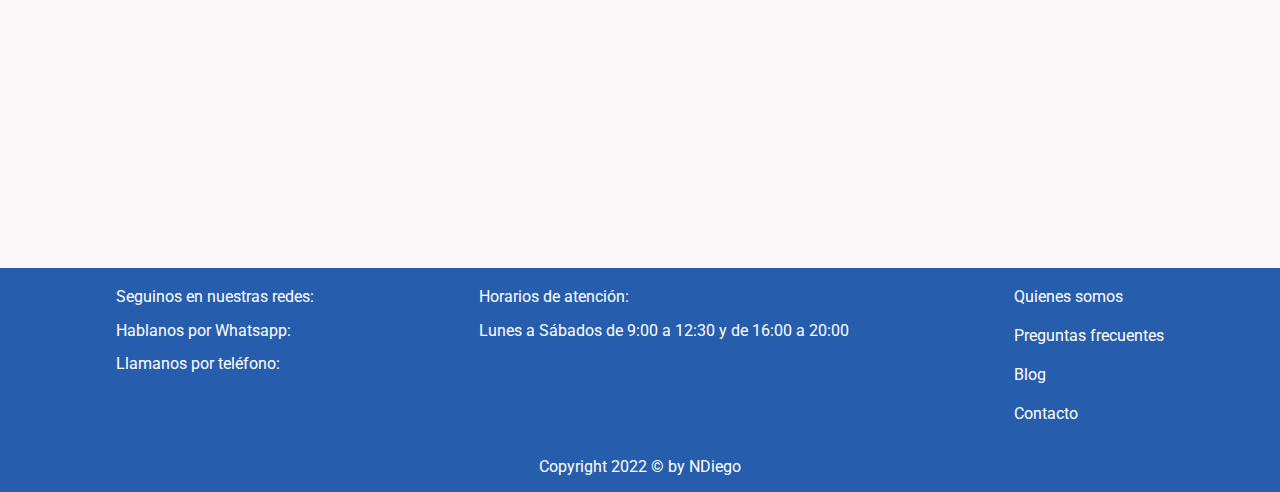
==== commit b0e33f37: "Rama ANIMACIONES: Se añaden animaciones a las categorías en INDEX." ====
--- a/HTML/index.html
+++ b/HTML/index.html
@@ -76,37 +76,37 @@
             <div class="mercaderia__contenedor-lista">
                 <ul class="mercaderia__lista">
                     <li class="mercaderia__itemLista">
-                        <div class="mercaderia__contenedorItem">
+                        <div class="mercaderia__contenedorItem rotate-center scale-up-center">
                             <!-- Categoría PESCA -->
                             <img src="./imagenes/pesca.svg" alt="seccion pesca" class="mercaderia__iconos"> 
                         </div>
                     </li>
                     <li class="mercaderia__itemLista">
-                        <div class="mercaderia__contenedorItem">
+                        <div class="mercaderia__contenedorItem rotate-center scale-up-center">
                             <!-- Categoría SEÑUELOS -->
                             <img src="./imagenes/señuelo.svg" alt="seccion señuelos" class="mercaderia__iconos"/>
                         </div>
                     </li>
                     <li class="mercaderia__itemLista">
-                        <div class="mercaderia__contenedorItem">
+                        <div class="mercaderia__contenedorItem rotate-center scale-up-center">
                             <!-- Categoría INDUMENTARIA -->
                             <img src="./imagenes/indumentaria.svg" alt="seccion indumentaria" class="mercaderia__iconos">
                         </div>
                     </li>
                     <li class="mercaderia__itemLista">
-                        <div class="mercaderia__contenedorItem">
+                        <div class="mercaderia__contenedorItem rotate-center scale-up-center">
                             <!-- Categoría CAMPING -->
                             <img src="./imagenes/camping.svg" alt="seccion camping" class="mercaderia__iconos">
                         </div>
                     </li>
                     <li class="mercaderia__itemLista">
-                        <div class="mercaderia__contenedorItem">
+                        <div class="mercaderia__contenedorItem rotate-center scale-up-center">
                             <!-- Categoría CUCHILLERÍA -->
                             <img src="./imagenes/cuchillo2.svg" alt="seccion cuchilleria" class="mercaderia__iconos"/>
                         </div>
                     </li>
                     <li class="mercaderia__itemLista">
-                        <div class="mercaderia__contenedorItem">
+                        <div class="mercaderia__contenedorItem rotate-center scale-up-center">
                             <!-- Categoría VARIADO -->
                             <img src="./imagenes/variado.svg" alt="seccion variados" class="mercaderia__iconos"/>
                         </div>
--- a/HTML/estilos/estilos.css
+++ b/HTML/estilos/estilos.css
@@ -361,11 +361,7 @@
 /* CSS BÁSICO */
 
 body {
-    font-family: 'roboto', sans-serif   ;
-}
-
-.titulo {
-    font-family: 'Montserrat', sans-serif;
+    font-family: 'Roboto', sans-serif;
 }
 
 li {
@@ -378,6 +374,14 @@
 
 .nav__lista {
     font-size: 1.2rem;
+}
+
+.mercaderia__contenedorItem {
+    z-index: 0;
+}
+
+header {
+  z-index: 100;
 }
 
 /* COLORES */
@@ -434,15 +438,23 @@
 }
 
 .titulo__secciones {
-    font-size: 2.5rem;
+    font-size: 3.5rem;
+    font-weight: 700;
 }
 
 .quienes__h3 {
-    font-size: 1.5rem;
+    font-size: 2rem;
+    font-weight: 500;
+}
+
+.quienes__seccion p {
+    font-size: 1.2rem;
+    font-weight: 300;
 }
 
 .quienes__h5 {
-    font-size: 0.95rem;
+    font-size: 1.4rem;
+    font-weight: 500;
 }
 
 /* CSS BÁSICO - PREGUNTAS FRECUENTES */
@@ -489,6 +501,12 @@
     flex-direction: row;
     flex-wrap: wrap;
     justify-content: space-between;
+    gap: 40px;
+}
+
+.lista__contenedor {
+    display: flex;
+    flex-direction: row;
     gap: 40px;
 }
 
@@ -854,9 +872,15 @@
     }
 
     .nav__lista {
+        width: 100%;
+        display: flex;
+        justify-content: space-between;
+    }
+
+    .lista__contenedor {
         display: flex;
         flex-direction: column;
-        gap: 10px;
+        gap: 20px;
     }
 
     .nav__itemLista {
@@ -900,7 +924,50 @@
     /* FOOTER */
 
     .footer__texto {
-        font-size: 1.3rem;
+        font-size: 1.1rem;
+    }
+
+    /* --------------------------------------- */
+    /* QUIENES SOMOS */
+    /* --------------------------------------- */
+
+    .contenedor {
+        margin-top: 300px;
+    }
+
+    .quienes__secciones {
+        display: flex;
+        flex-direction: column;
+        gap: 50px;
+    }
+
+    .quienes__seccion {
+        padding: 0;
+    }
+
+    .quienes__seccion--negocio, .quienes__seccion--personal {
+        width: 100%;
+    }
+
+    .titulo__secciones {
+        font-size: 3.5rem;
+        font-weight: 700;
+        margin-bottom: 60px;
+    }
+
+    .quienes__h3 {
+        font-size: 2rem;
+        font-weight: 500;
+    }
+
+    .quienes__seccion p {
+        font-size: 1.2rem;
+        font-weight: 400;
+    }
+
+    .quienes__h5 {
+        font-size: 1.4rem;
+        font-weight: 500;
     }
 }
 
@@ -944,6 +1011,8 @@
         grid-area: busqueda;
     }
 
+    /* INDEX */
+
     /* PORTADA */
 
     .portada {
@@ -969,10 +1038,12 @@
     .footer__arriba {
         display: grid;
         grid-template-areas: "redes secciones"
-                             "horarios horarios";
-        grid-template-columns: 1fr 1fr;
-        grid-template-rows: 1fr 1fr;
-
+                             "horarios horarios"
+                             "copyr copyr";
+        grid-template-columns: 1.5fr 1fr;
+        grid-template-rows: 1.5fr 1fr auto;
+        row-gap: 50px;
+        column-gap: 30px;
         font-size: 1.2rem;
     }
 
@@ -988,4 +1059,95 @@
         grid-area: secciones;
     }
 
-}
+    .footer__contenedor--copyright {
+        grid-area: copyr;
+    }
+
+    /* QUIENES SOMOS */
+
+    .contenedor {
+        margin-top: 210px;
+    }
+
+    .nav__lista {
+        display: flex;
+        flex-direction: column;
+        gap: 20px;
+    }
+    
+    .lista__contenedor {
+        justify-content: space-between;
+    }
+
+    .nav__itemLista {
+        padding: 0;
+    }
+
+    .lista__contenedor {
+        display: flex;
+        flex-direction: row;
+        justify-content: space-between;
+    }
+
+    .titulo__secciones {
+        margin-bottom: 70px;
+    }
+}
+
+/* ANIMACIONES INDEX */
+
+/* Categorías */
+
+.rotate-center:hover {
+	-webkit-animation: rotate-center 0.6s ease-in-out both;
+	        animation: rotate-center 0.6s ease-in-out both;
+}
+
+@-webkit-keyframes rotate-center {
+    0% {
+        -webkit-transform: rotate(0);
+                transform: rotate(0);
+    }
+    100% {
+        -webkit-transform: rotate(360deg);
+                transform: rotate(360deg);
+    }
+}
+@keyframes rotate-center {
+    0% {
+        -webkit-transform: rotate(0);
+                transform: rotate(0);
+    }
+    100% {
+        -webkit-transform: rotate(360deg);
+                transform: rotate(360deg);
+    }
+}
+
+.scale-up-center {
+-webkit-animation: scale-up-center 0.4s cubic-bezier(0.390, 0.575, 0.565, 1.000) both;
+        animation: scale-up-center 0.4s cubic-bezier(0.390, 0.575, 0.565, 1.000) both;
+}
+
+ @-webkit-keyframes scale-up-center {
+    0% {
+        -webkit-transform: scale(0.5);
+                transform: scale(0.5);
+    }
+    100% {
+        -webkit-transform: scale(1);
+                transform: scale(1);
+    }
+}
+@keyframes scale-up-center {
+    0% {
+        -webkit-transform: scale(0.5);
+                transform: scale(0.5);
+    }
+    100% {
+        -webkit-transform: scale(1);
+                transform: scale(1);
+    }
+}
+  
+
